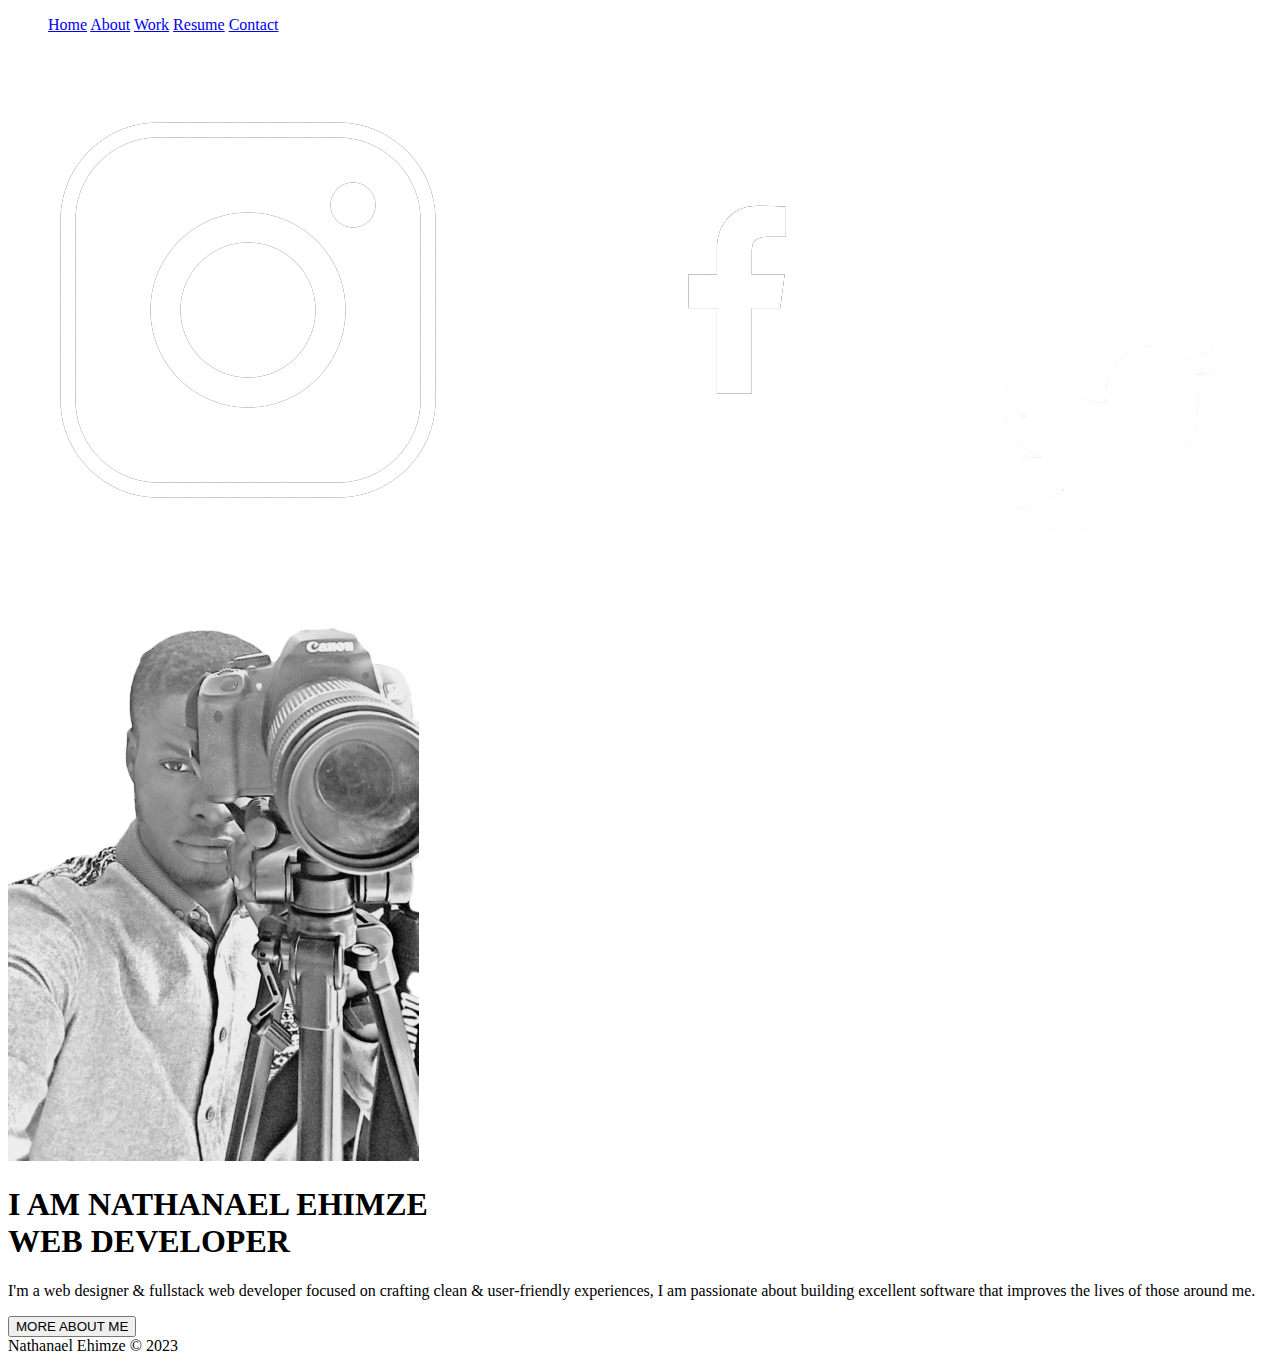
==== index.html @ 797588b8 "first git commit" ====
<!DOCTYPE html>
<html lang="en">
  <head>
    <meta charset="UTF-8" />
    <meta http-equiv="X-UA-Compatible" content="IE=edge" />
    <meta name="viewport" content="width=device-width, initial-scale=1.0" />
    <title>Ehimze_Portfolio</title>
  </head>
  <body>
    <nav>
      <ul>
        <a href="index.html">Home</a>
        <a href="about.html">About</a>
        <a href="work.html">Work</a>
        <a href="resume.html">Resume</a>
        <a href="contact.html">Contact</a>
      </ul>
    </nav>

    <main>
      <div>
        <a href="#"
          ><img src="imgs/instagram_icon.png" alt="instagram_icon"
        /></a>
        <a href="#"><img src="imgs/facebook_icon.png" alt="facebook_icon" /></a>
        <a href="#"><img src="imgs/twitter_icon.png" alt="twitter_icon" /></a>
      </div>

      <article>
        <img src="imgs/personal_img-removebg.png" alt="Author's image" />
        <h1>
          I AM NATHANAEL EHIMZE<br />
          <span>WEB DEVELOPER</span>
        </h1>
        <p>
          I'm a web designer & fullstack web developer focused on crafting clean
          & user‑friendly experiences, I am passionate about building excellent
          software that improves the lives of those around me.
        </p>
        <button>MORE ABOUT ME</button>
      </article>
    </main>

    <footer>Nathanael Ehimze © 2023</footer>
  </body>
</html>
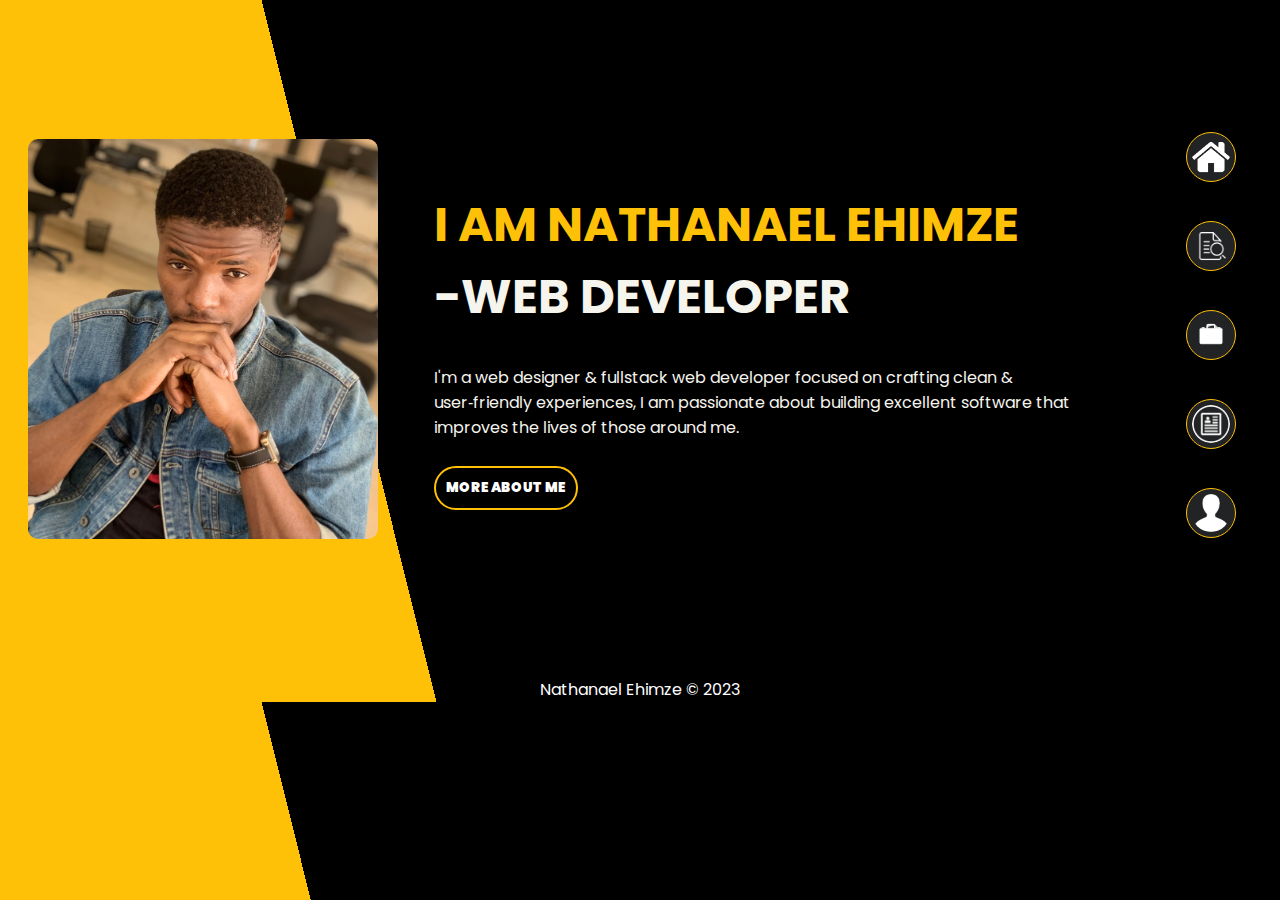
==== commit 339eb103: "css update to index.html" ====
--- a/index.html
+++ b/index.html
@@ -5,39 +5,52 @@
     <meta http-equiv="X-UA-Compatible" content="IE=edge" />
     <meta name="viewport" content="width=device-width, initial-scale=1.0" />
     <title>Ehimze_Portfolio</title>
+    <link rel="stylesheet" href="styles.css" />
   </head>
   <body>
-    <nav>
-      <ul>
-        <a href="index.html">Home</a>
-        <a href="about.html">About</a>
-        <a href="work.html">Work</a>
-        <a href="resume.html">Resume</a>
-        <a href="contact.html">Contact</a>
-      </ul>
-    </nav>
+    <main>
+      <article>
+        <img
+          src="imgs/personal_img_01.jpg"
+          alt="Author's image"
+          class="author_image"
+        />
 
-    <main>
-      <div>
-        <a href="#"
-          ><img src="imgs/instagram_icon.png" alt="instagram_icon"
-        /></a>
-        <a href="#"><img src="imgs/facebook_icon.png" alt="facebook_icon" /></a>
-        <a href="#"><img src="imgs/twitter_icon.png" alt="twitter_icon" /></a>
-      </div>
+        <div class="personal_section">
+          <h1>
+            <span class="personal_section_header01">
+              I AM NATHANAEL EHIMZE</span
+            >
+            <br />
+            <span class="personal_section_header02">WEB DEVELOPER</span>
+          </h1>
+          <p>
+            I'm a web designer & fullstack web developer focused on crafting
+            clean & user‑friendly experiences, I am passionate about building
+            excellent software that improves the lives of those around me.
+          </p>
+          <button class="personal_section_button">MORE ABOUT ME</button>
+        </div>
 
-      <article>
-        <img src="imgs/personal_img-removebg.png" alt="Author's image" />
-        <h1>
-          I AM NATHANAEL EHIMZE<br />
-          <span>WEB DEVELOPER</span>
-        </h1>
-        <p>
-          I'm a web designer & fullstack web developer focused on crafting clean
-          & user‑friendly experiences, I am passionate about building excellent
-          software that improves the lives of those around me.
-        </p>
-        <button>MORE ABOUT ME</button>
+        <nav>
+          <ul>
+            <a href="index.html"
+              ><img src="imgs/nav_icons/home_icon.png" alt="Home icon"
+            /></a>
+            <a href="about.html"
+              ><img src="imgs/nav_icons/about_icon.png" alt="About icon"
+            /></a>
+            <a href="work.html"
+              ><img src="imgs/nav_icons/work_icon.png" alt="Work icon"
+            /></a>
+            <a href="resume.html"
+              ><img src="imgs/nav_icons/resume_icon.png" alt="Resume icon"
+            /></a>
+            <a href="contact.html"
+              ><img src="imgs/nav_icons/contact_icon.png" alt="Contact icon"
+            /></a>
+          </ul>
+        </nav>
       </article>
     </main>
 
--- a/styles.css
+++ b/styles.css
@@ -0,0 +1,79 @@
+@import url("https://fonts.googleapis.com/css2?family=Poppins:wght@300&display=swap");
+
+* {
+  box-sizing: border-box;
+  font-family: "Poppins", sans-serif;
+}
+
+body {
+  background: linear-gradient(76deg, #ffc107 30%, #000000 1%, #000000 69%);
+  background-color: black;
+  margin: 0;
+}
+
+nav > ul {
+  display: flex;
+  flex-direction: column;
+  justify-content: space-around;
+}
+
+nav img {
+  border: 1px solid #ffc107;
+  background-color: #222324;
+  border-radius: 50%;
+  padding: 5px;
+  width: 50px;
+  height: 50px;
+  margin: 16px;
+}
+
+nav img:hover {
+  background-color: #ffc107;
+}
+
+main {
+  padding: 100px 0;
+}
+main > article {
+  display: flex;
+  align-items: center;
+  justify-content: space-around;
+  flex-wrap: wrap;
+  color: #f5f4ed;
+}
+
+.author_image {
+  height: 400px;
+  width: 350px;
+  border-radius: 10px;
+}
+
+.personal_section {
+  width: 50%;
+}
+
+.personal_section_header01 {
+  color: #ffc107;
+}
+
+.personal_section_header02::before {
+  content: "-";
+}
+.personal_section h1 {
+  font-size: 48px;
+  font-weight: bolder;
+}
+
+.personal_section_button {
+  margin: 10px 0;
+  padding: 10px;
+  border-radius: 40px;
+  border: 2px solid #ffc107;
+  background: 2px #000000;
+  color: #ffffff;
+  font-weight: 900;
+}
+footer {
+  color: #ffffff;
+  text-align: center;
+}
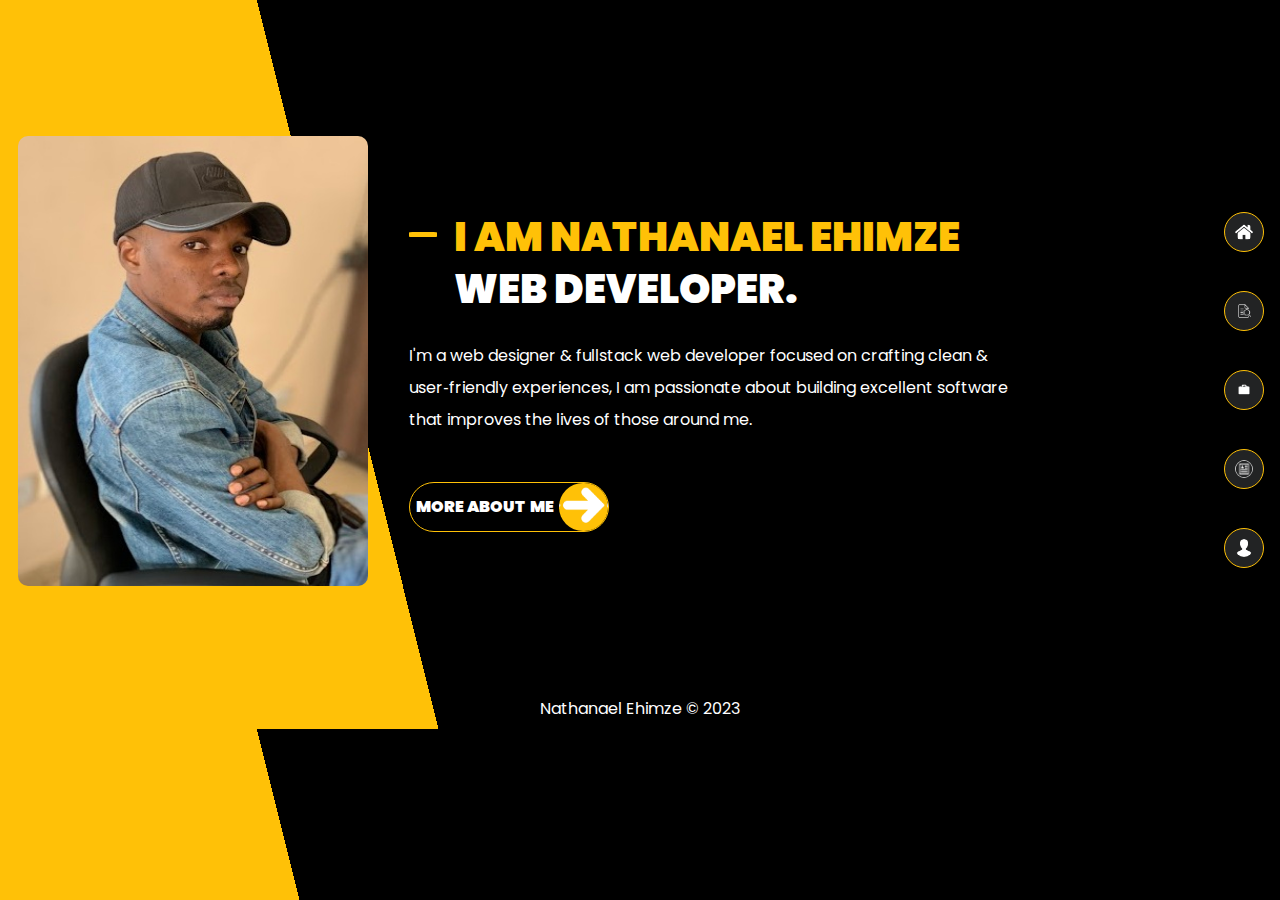
==== commit efdcdd84: "completion of styling for homepage" ====
--- a/index.html
+++ b/index.html
@@ -8,8 +8,28 @@
     <link rel="stylesheet" href="styles.css" />
   </head>
   <body>
+    <nav>
+      <ul>
+        <a href="index.html"
+          ><img src="imgs/nav_icons/home_icon.png" alt="Home icon"
+        /></a>
+        <a href="about.html"
+          ><img src="imgs/nav_icons/about_icon.png" alt="About icon"
+        /></a>
+        <a href="work.html"
+          ><img src="imgs/nav_icons/work_icon.png" alt="Work icon"
+        /></a>
+        <a href="resume.html"
+          ><img src="imgs/nav_icons/resume_icon.png" alt="Resume icon"
+        /></a>
+        <a href="contact.html"
+          ><img src="imgs/nav_icons/contact_icon.png" alt="Contact icon"
+        /></a>
+      </ul>
+    </nav>
+
     <main>
-      <article>
+      <article class="personal_section_container">
         <img
           src="imgs/personal_img_01.jpg"
           alt="Author's image"
@@ -18,39 +38,30 @@
 
         <div class="personal_section">
           <h1>
-            <span class="personal_section_header01">
-              I AM NATHANAEL EHIMZE</span
-            >
-            <br />
-            <span class="personal_section_header02">WEB DEVELOPER</span>
+            <div class="hyphen"></div>
+            <div class="personal_section_header">
+              <span>
+                <strong class="personal_section_header01">
+                  I AM NATHANAEL EHIMZE
+                </strong>
+              </span>
+              <br />
+              <span class="personal_section_header02">
+                <strong>WEB DEVELOPER.</strong></span
+              >
+            </div>
           </h1>
           <p>
             I'm a web designer & fullstack web developer focused on crafting
             clean & user‑friendly experiences, I am passionate about building
             excellent software that improves the lives of those around me.
           </p>
-          <button class="personal_section_button">MORE ABOUT ME</button>
+
+          <button class="personal_section_button">
+            <span class="personal_section_button_text">MORE ABOUT ME</span>
+            <div class="innerButton"></div>
+          </button>
         </div>
-
-        <nav>
-          <ul>
-            <a href="index.html"
-              ><img src="imgs/nav_icons/home_icon.png" alt="Home icon"
-            /></a>
-            <a href="about.html"
-              ><img src="imgs/nav_icons/about_icon.png" alt="About icon"
-            /></a>
-            <a href="work.html"
-              ><img src="imgs/nav_icons/work_icon.png" alt="Work icon"
-            /></a>
-            <a href="resume.html"
-              ><img src="imgs/nav_icons/resume_icon.png" alt="Resume icon"
-            /></a>
-            <a href="contact.html"
-              ><img src="imgs/nav_icons/contact_icon.png" alt="Contact icon"
-            /></a>
-          </ul>
-        </nav>
       </article>
     </main>
 
--- a/styles.css
+++ b/styles.css
@@ -3,14 +3,20 @@
 * {
   box-sizing: border-box;
   font-family: "Poppins", sans-serif;
+  color: #ffffff;
 }
 
 body {
+  background-color: #000000;
   background: linear-gradient(76deg, #ffc107 30%, #000000 1%, #000000 69%);
-  background-color: black;
-  margin: 0;
 }
 
+nav {
+  position: fixed;
+  right: 0;
+  top: 20%;
+  margin-top: auto;
+}
 nav > ul {
   display: flex;
   flex-direction: column;
@@ -21,59 +27,93 @@
   border: 1px solid #ffc107;
   background-color: #222324;
   border-radius: 50%;
-  padding: 5px;
-  width: 50px;
-  height: 50px;
+  padding: 10px;
+  width: 40px;
+  height: 40px;
   margin: 16px;
 }
 
-nav img:hover {
+nav img:hover,
+.personal_section_button:hover {
   background-color: #ffc107;
 }
 
-main {
-  padding: 100px 0;
+/*******************************************************************************************/
+.personal_section_container {
+  margin-top: 10%;
+  width: 80%;
+  display: flex;
+  flex-wrap: wrap;
+  justify-content: space-between;
+  align-items: center;
+  padding: 10px;
+  line-height: 52px;
 }
-main > article {
-  display: flex;
-  align-items: center;
-  justify-content: space-around;
-  flex-wrap: wrap;
-  color: #f5f4ed;
-}
-
 .author_image {
-  height: 400px;
+  height: 450px;
   width: 350px;
   border-radius: 10px;
 }
 
 .personal_section {
-  width: 50%;
+  width: 600px;
+}
+
+.hyphen {
+  display: inline-block;
+  position: relative;
+  bottom: 66px;
+  width: 28px;
+  border-radius: 12%;
+  height: 5px;
+  background-color: #ffc107;
+}
+
+.personal_section_header {
+  display: inline-block;
+  padding-left: 10px;
+  font-size: 40px;
+  font-weight: 900;
+}
+
+.personal_section > p {
+  line-height: 2;
 }
 
 .personal_section_header01 {
   color: #ffc107;
 }
 
-.personal_section_header02::before {
-  content: "-";
-}
-.personal_section h1 {
-  font-size: 48px;
-  font-weight: bolder;
+button {
+  margin-top: 30px;
+  border: solid #ffc107 1px;
+  border-radius: 25px;
+  font-size: 16px;
+  font-weight: 900;
+  background-color: #000000;
+  position: relative;
+  height: 50px;
 }
 
-.personal_section_button {
-  margin: 10px 0;
-  padding: 10px;
-  border-radius: 40px;
-  border: 2px solid #ffc107;
-  background: 2px #000000;
-  color: #ffffff;
-  font-weight: 900;
+.personal_section_button_text {
+  text-align: left;
+  padding-right: 48px;
 }
+
+.innerButton {
+  background-color: #ffc107;
+  background-image: url("imgs/arrow-icon.png");
+  background-position: center;
+  background-size: contain;
+  position: absolute;
+  right: 0;
+  top: 0;
+  border-radius: 25px;
+  width: 25%;
+  height: 100%;
+}
+
 footer {
-  color: #ffffff;
   text-align: center;
+  margin-top: 100px;
 }
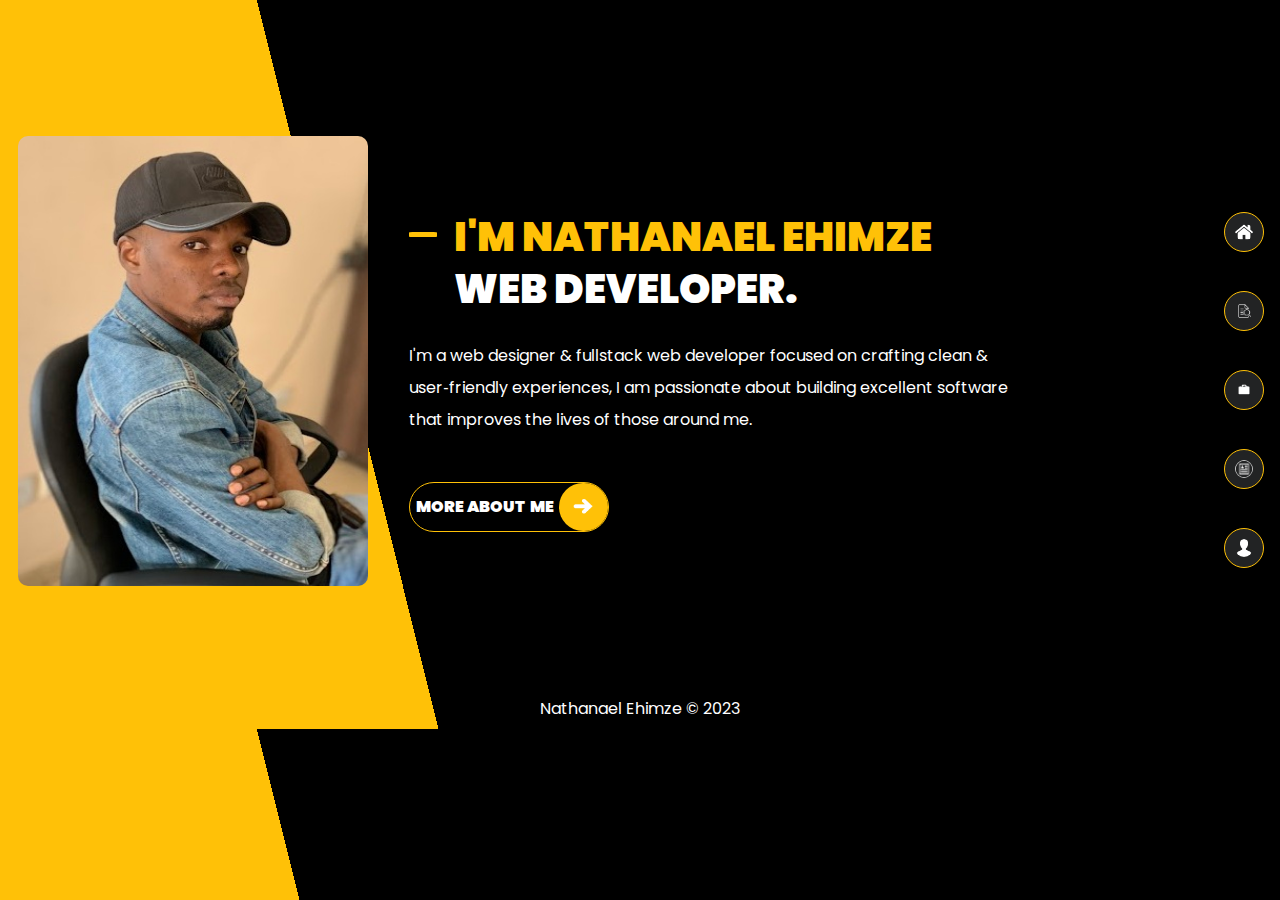
==== commit fad52786: "styling update" ====
--- a/index.html
+++ b/index.html
@@ -42,7 +42,7 @@
             <div class="personal_section_header">
               <span>
                 <strong class="personal_section_header01">
-                  I AM NATHANAEL EHIMZE
+                  I'M NATHANAEL EHIMZE
                 </strong>
               </span>
               <br />
--- a/styles.css
+++ b/styles.css
@@ -104,7 +104,8 @@
   background-color: #ffc107;
   background-image: url("imgs/arrow-icon.png");
   background-position: center;
-  background-size: contain;
+  background-size: 20px 20px;
+  background-repeat: no-repeat;
   position: absolute;
   right: 0;
   top: 0;
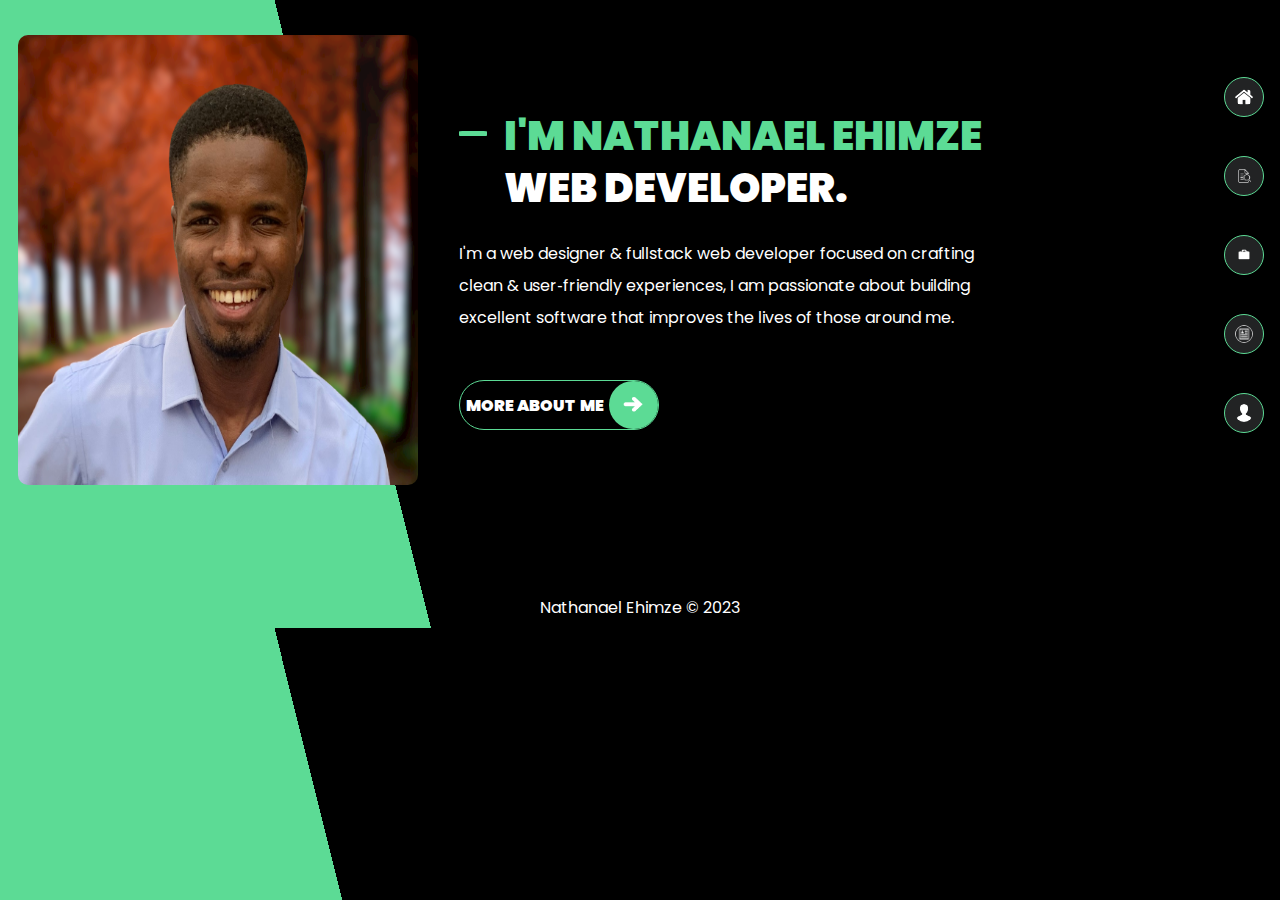
==== commit 243c1d95: "author's image update" ====
--- a/index.html
+++ b/index.html
@@ -30,11 +30,7 @@
 
     <main>
       <article class="personal_section_container">
-        <img
-          src="imgs/personal_img_01.jpg"
-          alt="Author's image"
-          class="author_image"
-        />
+        <div class="author_image"></div>
 
         <div class="personal_section">
           <h1>
--- a/styles.css
+++ b/styles.css
@@ -1,4 +1,4 @@
-@import url("https://fonts.googleapis.com/css2?family=Poppins:wght@300&display=swap");
+@import url("https://fonts.googleapis.com/css2?family=Poppins:wght@300;800&display=swap");
 
 * {
   box-sizing: border-box;
@@ -8,13 +8,13 @@
 
 body {
   background-color: #000000;
-  background: linear-gradient(76deg, #ffc107 30%, #000000 1%, #000000 69%);
+  background: linear-gradient(76deg, #5cdb95 30%, #000000 1%, #000000 69%);
 }
 
 nav {
   position: fixed;
   right: 0;
-  top: 20%;
+  top: 5%;
   margin-top: auto;
 }
 nav > ul {
@@ -24,7 +24,7 @@
 }
 
 nav img {
-  border: 1px solid #ffc107;
+  border: 1px solid #5cdb95;
   background-color: #222324;
   border-radius: 50%;
   padding: 10px;
@@ -35,12 +35,12 @@
 
 nav img:hover,
 .personal_section_button:hover {
-  background-color: #ffc107;
+  background-color: #5cdb95;
 }
 
 /*******************************************************************************************/
 .personal_section_container {
-  margin-top: 10%;
+  margin-top: 2%;
   width: 80%;
   display: flex;
   flex-wrap: wrap;
@@ -49,14 +49,19 @@
   padding: 10px;
   line-height: 52px;
 }
+
 .author_image {
   height: 450px;
-  width: 350px;
+  width: 400px;
+  background-image: url("imgs/personal_img_01.png");
+  background-repeat: no-repeat;
+  background-size: 100% 100%;
   border-radius: 10px;
+  background-color: #000000;
 }
 
 .personal_section {
-  width: 600px;
+  width: 550px;
 }
 
 .hyphen {
@@ -66,14 +71,14 @@
   width: 28px;
   border-radius: 12%;
   height: 5px;
-  background-color: #ffc107;
+  background-color: #5cdb95;
 }
 
 .personal_section_header {
   display: inline-block;
   padding-left: 10px;
   font-size: 40px;
-  font-weight: 900;
+  font-weight: 800;
 }
 
 .personal_section > p {
@@ -81,12 +86,12 @@
 }
 
 .personal_section_header01 {
-  color: #ffc107;
+  color: #5cdb95;
 }
 
 button {
   margin-top: 30px;
-  border: solid #ffc107 1px;
+  border: solid #5cdb95 1px;
   border-radius: 25px;
   font-size: 16px;
   font-weight: 900;
@@ -101,7 +106,7 @@
 }
 
 .innerButton {
-  background-color: #ffc107;
+  background-color: #5cdb95;
   background-image: url("imgs/arrow-icon.png");
   background-position: center;
   background-size: 20px 20px;
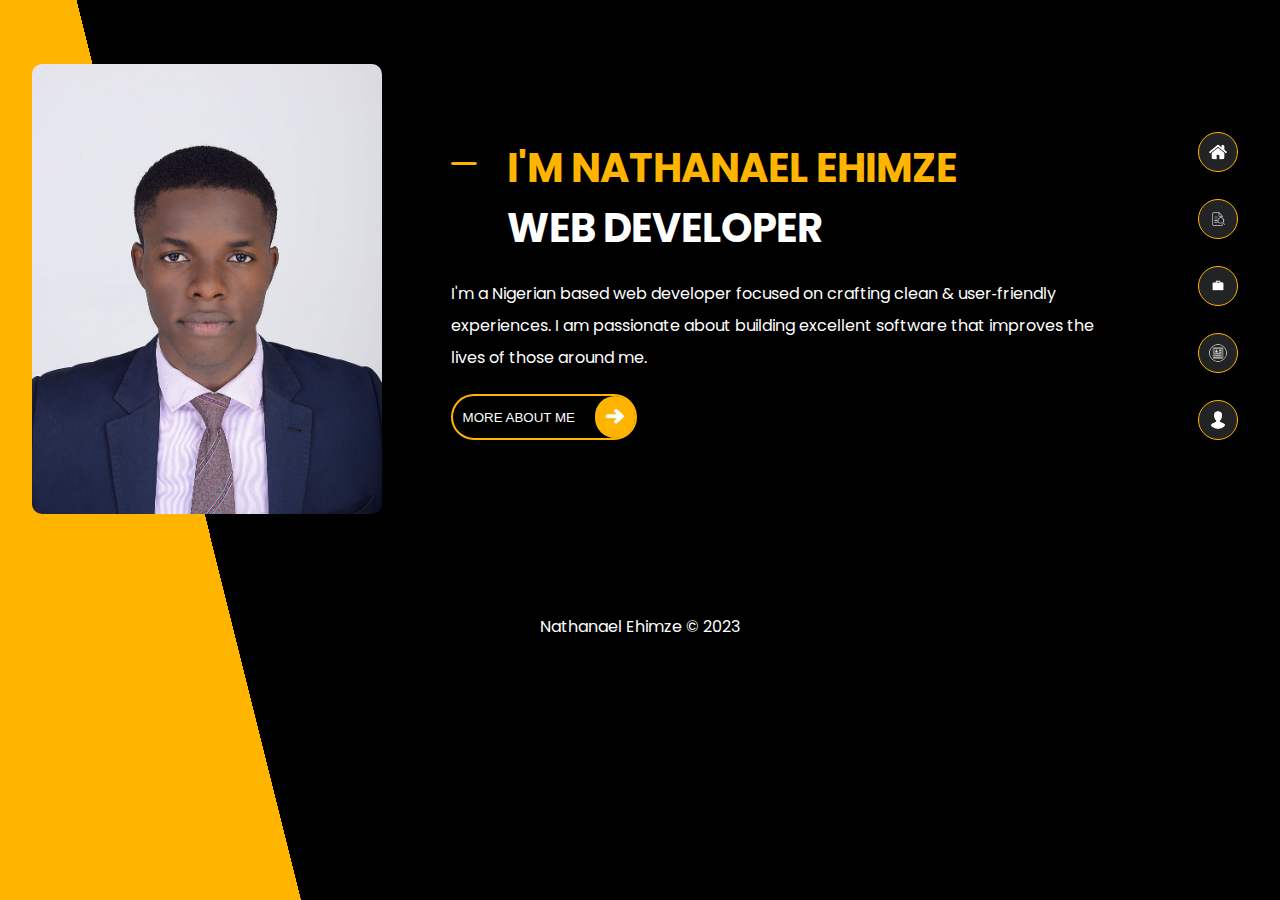
==== commit bc75dc31: "desktop site update for contact and home page" ====
--- a/index.html
+++ b/index.html
@@ -8,58 +8,54 @@
     <link rel="stylesheet" href="styles.css" />
   </head>
   <body>
-    <nav>
-      <ul>
-        <a href="index.html"
-          ><img src="imgs/nav_icons/home_icon.png" alt="Home icon"
-        /></a>
-        <a href="about.html"
-          ><img src="imgs/nav_icons/about_icon.png" alt="About icon"
-        /></a>
-        <a href="work.html"
-          ><img src="imgs/nav_icons/work_icon.png" alt="Work icon"
-        /></a>
-        <a href="resume.html"
-          ><img src="imgs/nav_icons/resume_icon.png" alt="Resume icon"
-        /></a>
-        <a href="contact.html"
-          ><img src="imgs/nav_icons/contact_icon.png" alt="Contact icon"
-        /></a>
-      </ul>
-    </nav>
+    <div class="main_container">
+      <nav>
+        <ul>
+          <a href="index.html">
+            <img src="imgs/nav_icons/home_icon.png" alt="Home icon" />
+          </a>
+          <a href="about.html">
+            <img src="imgs/nav_icons/about_icon.png" alt="About icon" />
+          </a>
+          <a href="work.html">
+            <img src="imgs/nav_icons/work_icon.png" alt="Work icon" />
+          </a>
+          <a href="resume.html">
+            <img src="imgs/nav_icons/resume_icon.png" alt="Resume icon" />
+          </a>
+          <a href="contact.html">
+            <img src="imgs/nav_icons/contact_icon.png" alt="Contact icon" />
+          </a>
+        </ul>
+      </nav>
 
-    <main>
-      <article class="personal_section_container">
-        <div class="author_image"></div>
+      <div class="personal_section">
+        <div class="author_title">
+          <div class="hyphen"></div>
+          <h1>
+            <span> I'M NATHANAEL EHIMZE </span> <br />
+            WEB DEVELOPER
+          </h1>
+        </div>
 
-        <div class="personal_section">
-          <h1>
-            <div class="hyphen"></div>
-            <div class="personal_section_header">
-              <span>
-                <strong class="personal_section_header01">
-                  I'M NATHANAEL EHIMZE
-                </strong>
-              </span>
-              <br />
-              <span class="personal_section_header02">
-                <strong>WEB DEVELOPER.</strong></span
-              >
-            </div>
-          </h1>
-          <p>
-            I'm a web designer & fullstack web developer focused on crafting
-            clean & user‑friendly experiences, I am passionate about building
-            excellent software that improves the lives of those around me.
-          </p>
+        <p>
+          I'm a Nigerian based web developer focused on crafting clean &
+          user‑friendly experiences. I am passionate about building excellent
+          software that improves the lives of those around me.
+        </p>
 
-          <button class="personal_section_button">
-            <span class="personal_section_button_text">MORE ABOUT ME</span>
-            <div class="innerButton"></div>
-          </button>
-        </div>
-      </article>
-    </main>
+        <button>
+          <div class="button_content">MORE ABOUT ME</div>
+          <span class="button_arrow"></span>
+        </button>
+      </div>
+
+      <img
+        src="imgs/personal_img_01.png"
+        alt="author's_image"
+        class="author_image"
+      />
+    </div>
 
     <footer>Nathanael Ehimze © 2023</footer>
   </body>
--- a/styles.css
+++ b/styles.css
@@ -1,125 +1,133 @@
-@import url("https://fonts.googleapis.com/css2?family=Poppins:wght@300;800&display=swap");
+/**************** Background styling **********************/
+@import url("https://fonts.googleapis.com/css2?family=Poppins:ital,wght@0,100;0,200;0,300;0,400;0,500;0,600;0,700;0,800;0,900;1,100;1,200;1,300;1,400;1,500;1,600;1,700;1,800;1,900&display=swap");
 
+html {
+  min-height: 100%;
+  padding: 5% 2.5% 3%;
+  font-family: "Poppins", sans-serif;
+}
 * {
+  margin: 0;
+  padding: 0;
   box-sizing: border-box;
-  font-family: "Poppins", sans-serif;
   color: #ffffff;
 }
-
 body {
-  background-color: #000000;
-  background: linear-gradient(76deg, #5cdb95 30%, #000000 1%, #000000 69%);
+  background: linear-gradient(76deg, #ffb400 20%, #000000 1%, #000000 79%);
 }
 
-nav {
-  position: fixed;
-  right: 0;
-  top: 5%;
-  margin-top: auto;
-}
-nav > ul {
+/**************** Main containter and items styling ****************/
+.main_container {
   display: flex;
-  flex-direction: column;
-  justify-content: space-around;
-}
-
-nav img {
-  border: 1px solid #5cdb95;
-  background-color: #222324;
-  border-radius: 50%;
-  padding: 10px;
-  width: 40px;
-  height: 40px;
-  margin: 16px;
-}
-
-nav img:hover,
-.personal_section_button:hover {
-  background-color: #5cdb95;
-}
-
-/*******************************************************************************************/
-.personal_section_container {
-  margin-top: 2%;
-  width: 80%;
-  display: flex;
+  flex-direction: row-reverse;
   flex-wrap: wrap;
   justify-content: space-between;
   align-items: center;
-  padding: 10px;
-  line-height: 52px;
+}
+.personal_section {
+  flex-basis: 55%;
 }
 
 .author_image {
   height: 450px;
-  width: 400px;
-  background-image: url("imgs/personal_img_01.png");
-  background-repeat: no-repeat;
-  background-size: 100% 100%;
+  width: 350px;
   border-radius: 10px;
-  background-color: #000000;
+  flex-shrink: 1;
 }
 
-.personal_section {
-  width: 550px;
+/**************** Navbar styling *********************/
+nav ul {
+  display: flex;
+  align-items: flex-start;
+  flex-direction: column;
+  justify-content: space-around;
+}
+nav img {
+  border: 1px solid #ffb400;
+  background-color: #222324;
+  border-radius: 50%;
+  padding: 10px;
+  margin: 10px;
+  width: 40px;
+  height: 40px;
 }
 
-.hyphen {
-  display: inline-block;
-  position: relative;
-  bottom: 66px;
-  width: 28px;
-  border-radius: 12%;
-  height: 5px;
-  background-color: #5cdb95;
+/* styling affects hover on buttons and nav image link */
+nav img:hover,
+.personal_section_button:hover {
+  background-color: #ffb400;
 }
 
-.personal_section_header {
-  display: inline-block;
-  padding-left: 10px;
-  font-size: 40px;
-  font-weight: 800;
+/****************Main container items styling************/
+
+.personal_section {
+  display: flex;
+  height: 40%;
+  flex-direction: column;
+  align-items: start;
+  justify-content: space-between;
+}
+.author_title {
+  display: flex;
+  flex-direction: row;
+  flex-wrap: nowrap;
+  font-size: 20px;
+}
+.hyphen {
+  width: 40px;
+  height: 3px;
+  background-color: #ffb400;
+  border: #ffb400 solid 1px;
+  border-radius: 25px;
+  flex-basis: 5%;
+  margin-top: 24px;
+}
+
+.author_title > h1 {
+  padding-left: 30px;
+}
+
+.author_title span {
+  color: #ffb400;
 }
 
 .personal_section > p {
+  margin: 20px 0 20px;
+  font-size: 16px;
   line-height: 2;
 }
 
-.personal_section_header01 {
-  color: #5cdb95;
+/******************Button styling***********************/
+button {
+  display: flex;
+  justify-content: space-between;
+  align-items: center;
+  border: #ffb400 solid 2px;
+  background-color: #000000;
+  border-radius: 50px;
 }
 
-button {
-  margin-top: 30px;
-  border: solid #5cdb95 1px;
-  border-radius: 25px;
-  font-size: 16px;
-  font-weight: 900;
-  background-color: #000000;
-  position: relative;
-  height: 50px;
+button:hover {
+  background-color: #ffb400;
 }
 
-.personal_section_button_text {
-  text-align: left;
-  padding-right: 48px;
+.button_content {
+  margin: 10px;
 }
 
-.innerButton {
-  background-color: #5cdb95;
-  background-image: url("imgs/arrow-icon.png");
-  background-position: center;
+.button_arrow {
+  height: 42px;
+  width: 40px;
+  border-radius: 50px;
+  margin-left: 10px;
+  background: #ffb400 url("imgs/arrow-icon.png") no-repeat center;
   background-size: 20px 20px;
-  background-repeat: no-repeat;
-  position: absolute;
-  right: 0;
-  top: 0;
-  border-radius: 25px;
-  width: 25%;
-  height: 100%;
 }
 
 footer {
   text-align: center;
   margin-top: 100px;
 }
+/*****************************Media Queries*************************************/
+@media screen {
+}
